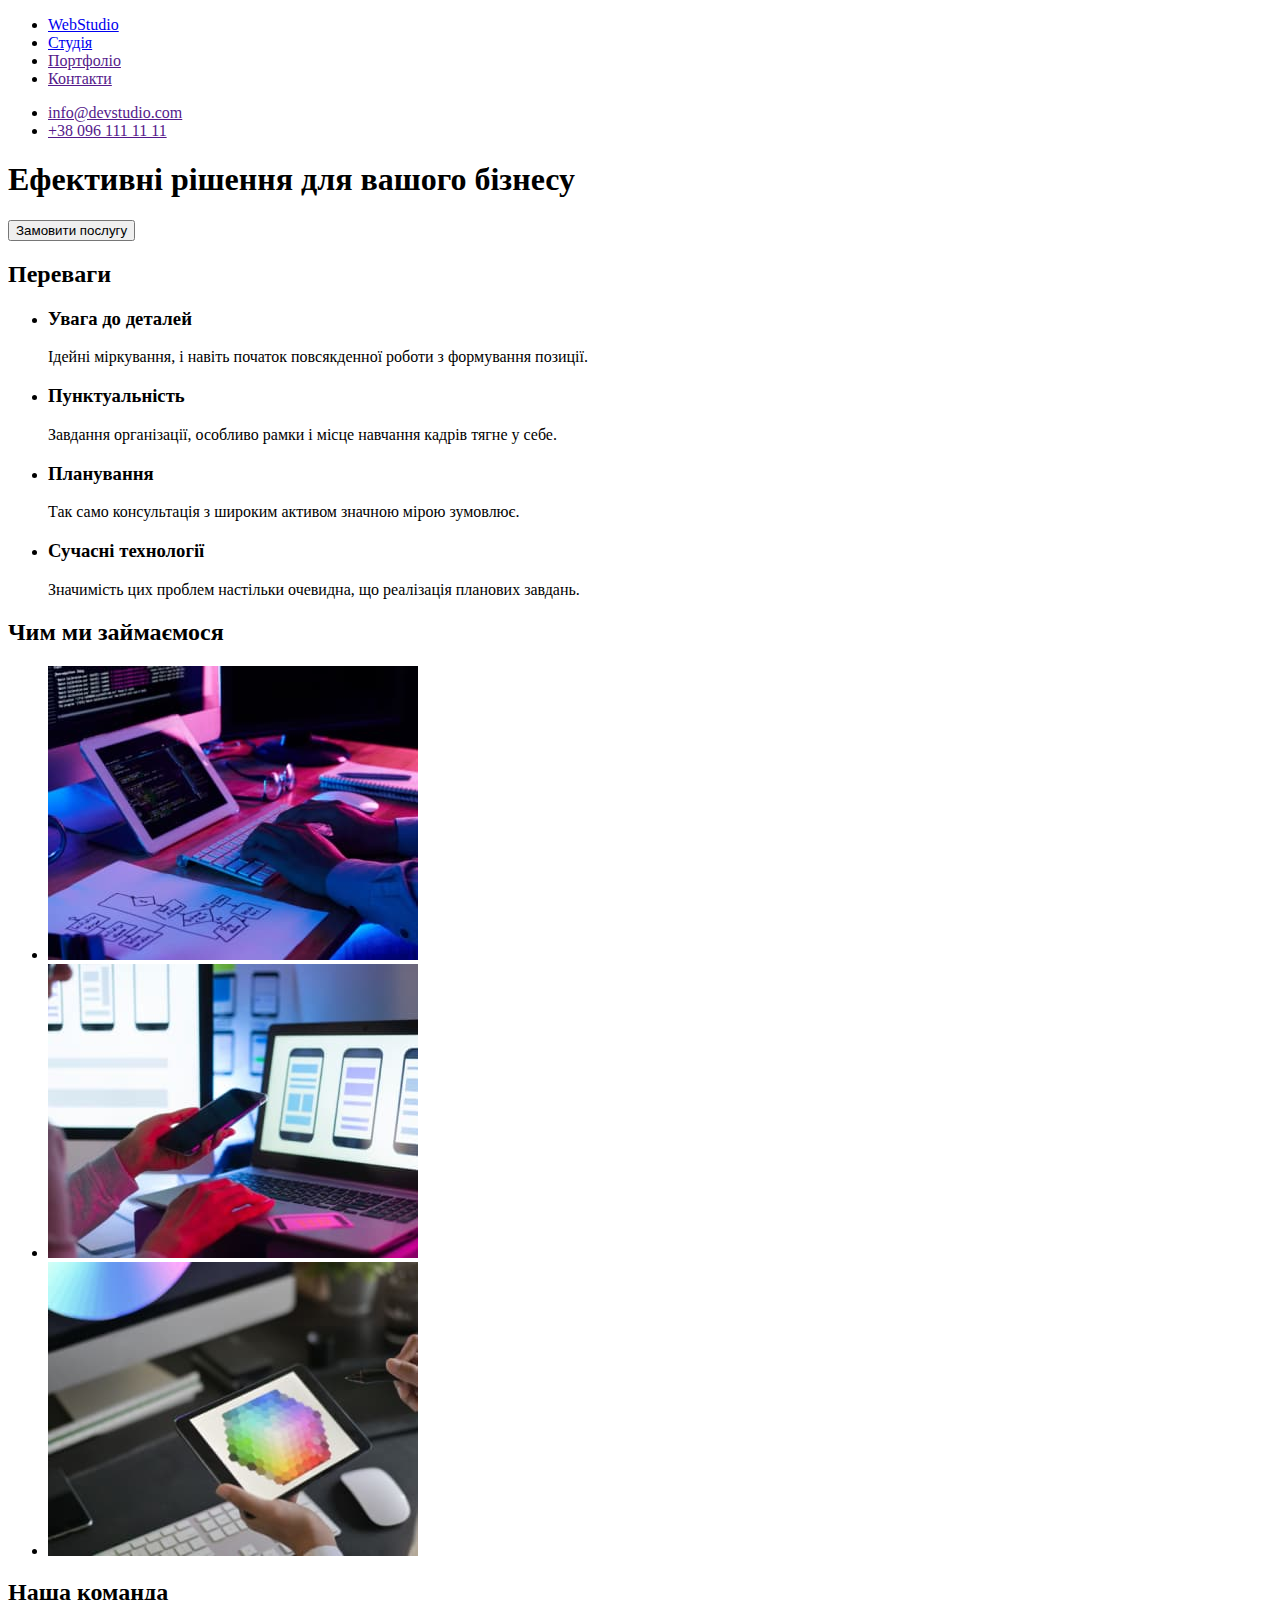
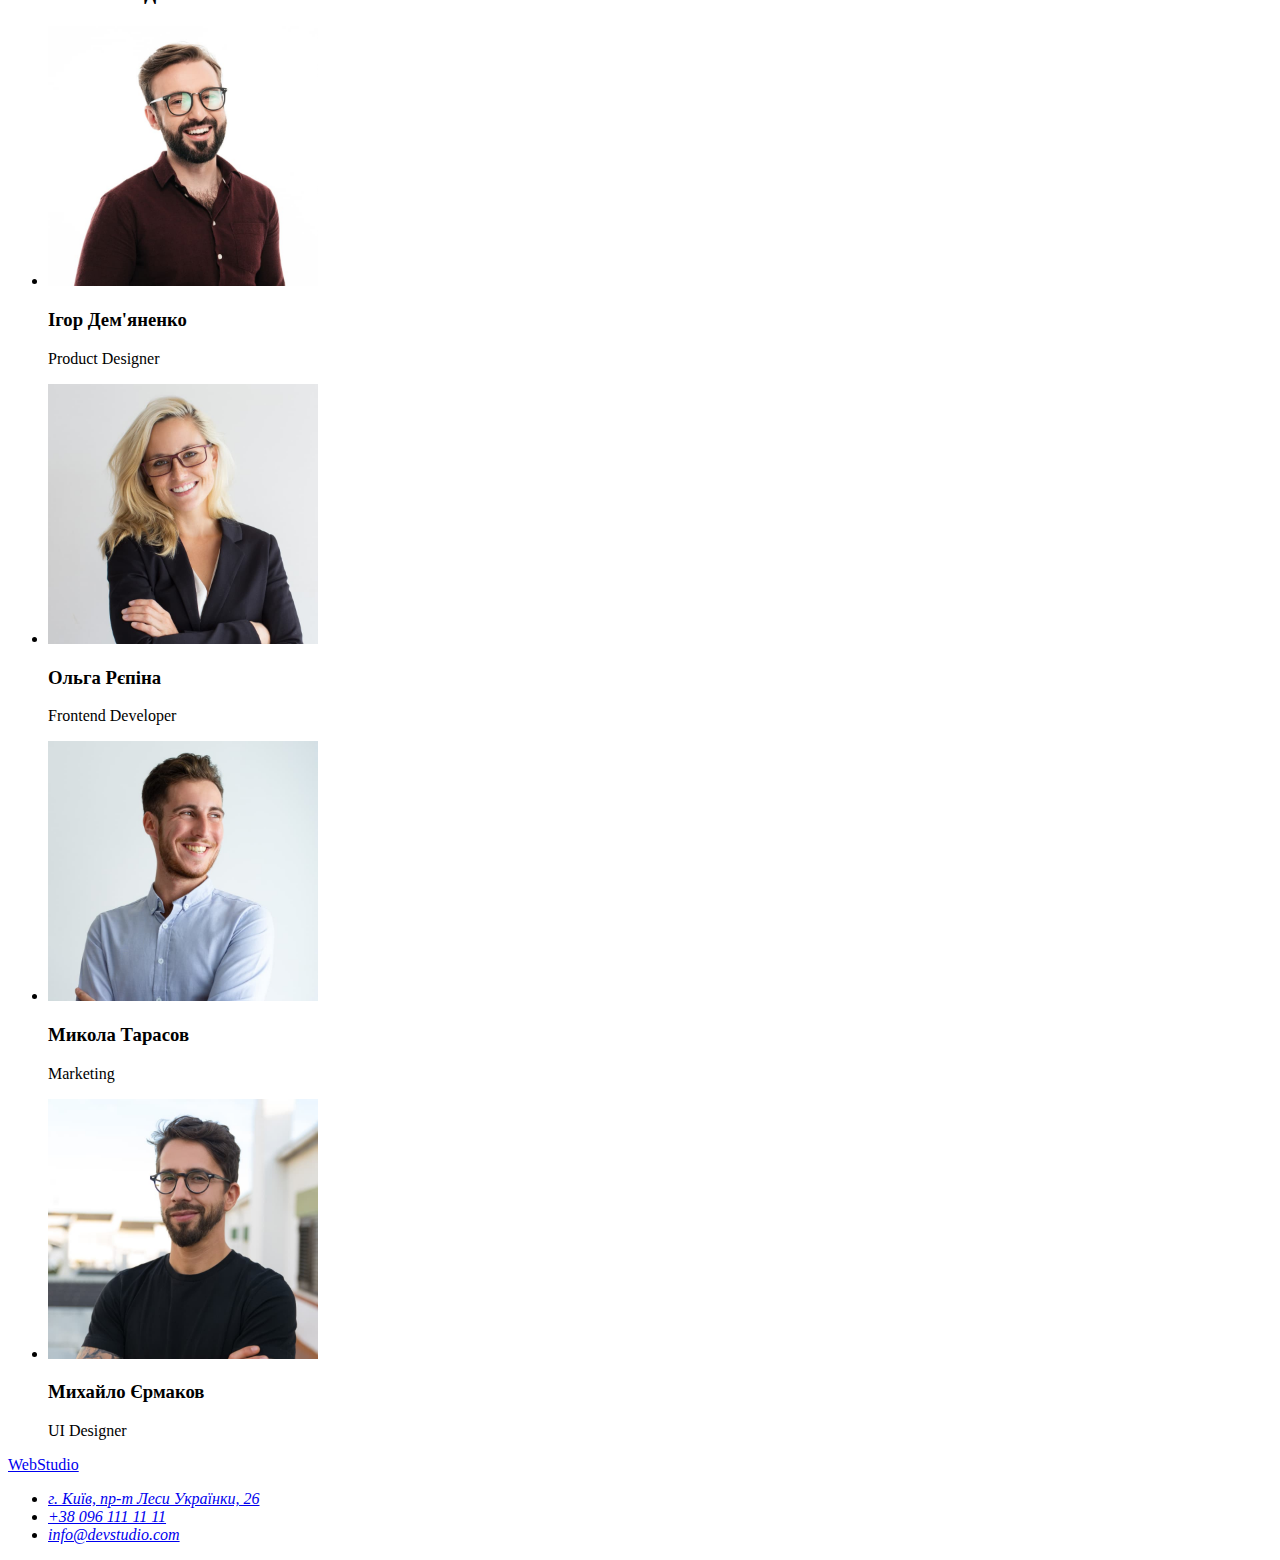
==== index.html @ d770da4b "Домашня робота 1" ====
<!DOCTYPE html>
<html lang="uk">
<head>
    <meta charset="UTF-8">
    <meta http-equiv="X-UA-Compatible" content="IE=edge">
    <meta name="viewport" content="width=device-width, initial-scale=1.0">
    <title>WebStudio</title>
</head>
<body>
<header>
    <nav>
        <ul>
        <li><a href="./index.html">WebStudio</a></li>
        <li><a href="./index.html">Студія</a></li>
        <li><a href="">Портфоліо</a></li>
        <li><a href="">Контакти</a></li>
        </ul>
    </nav>   
    <ul>
        <li><a href="">info@devstudio.com</a></li>
        <li><a href="">+38 096 111 11 11</a></li>
    </ul>
</header>
<main>
    <section>
        <h1>Ефективні рішення для вашого бізнесу</h1>
        <button type="button">Замовити послугу</button>
    </section>
    <section>
        <h2>Переваги</h2>
            <ul>
                <li>
                    <h3>Увага до деталей</h3>
                    <p>Ідейні міркування, і навіть початок повсякденної роботи з формування позиції.</p>
                </li>
                <li>
                    <h3>Пунктуальність</h3>
                    <p>Завдання організації, особливо рамки і місце навчання кадрів тягне у себе.</p>
                </li>
                <li>
                    <h3>Планування</h3>
                    <p>Так само консультація з широким активом значною мірою зумовлює.</p>
                </li>
                <li>
                    <h3>Сучасні технології</h3>
                    <p>Значимість цих проблем настільки очевидна, що реалізація планових завдань.</p>
                </li>
            </ul>    
    </section>
    <section>
        <h2>Чим ми займаємося</h2>
        <ul>
            <li><img src="./images/img-6.jpg" alt="Написання коду" width="370"></li>
            <li><img src="./images/img-7.jpg" alt="Розробка додатку" width="370"></li>
            <li><img src="./images/img-8.jpg" alt="Дизайн макету" width="370"></li>
        </ul>
    </section>
    <section>
        <h2>Наша команда</h2>
        <ul>
            <li>
                <img src="./images/img-1.jpg" alt="Фото Product Designer" width="270">
                <h3>Ігор Дем'яненко</h3>
                <p>Product Designer</p>
            </li>
            <li>
                <img src="./images/img-2.jpg" alt="Фото Frontend Developer" width="270">
                <h3>Ольга Рєпіна</h3>
                <p>Frontend Developer</p>
            </li>
            <li>
                <img src="./images/img-3.jpg" alt="Фото Marketing" width="270">
                <h3>Микола Тарасов</h3>
                <p>Marketing</p>
            </li>
            <li>
                <img src="./images/img-4.jpg" alt="Фото UI Designer" width="270">
                <h3>Михайло Єрмаков</h3>
                <p>UI Designer</p>
            </li>
        </ul>
    </section>
</main>
<footer>
        <a href="./index.html">WebStudio</a>
    <address>
        <ul>
            <li><a href="https://goo.gl/maps/CPtrU1FHBa2aNyZL9" target="_blank" rel="noopener noreferrer nofollow">г. Київ, пр-т Леси Українки, 26</a></li>
            <li><a href="tel:+380961111111">+38 096 111 11 11</a></li>
            <li><a href="mailto:info@devstudio.com">info@devstudio.com</a></li>
        </ul>
    </address>
</footer>
</body>
</html>
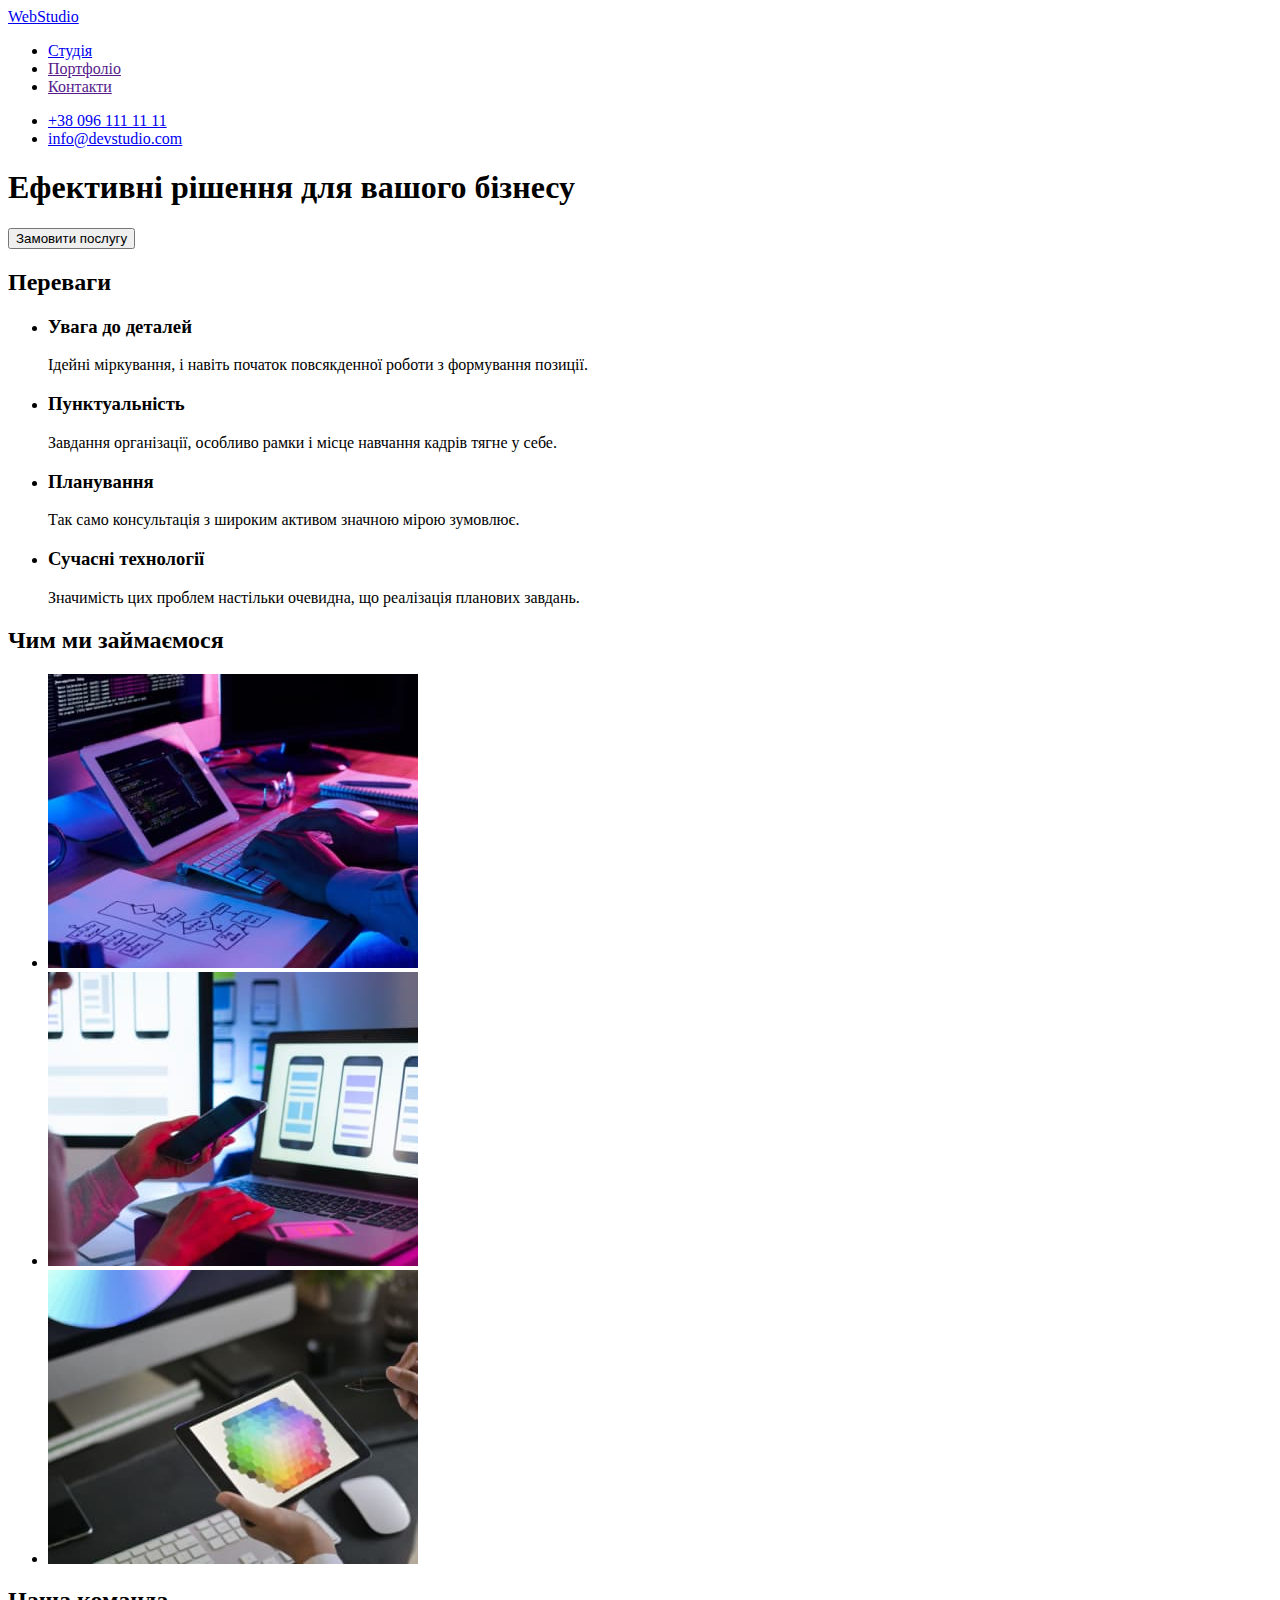
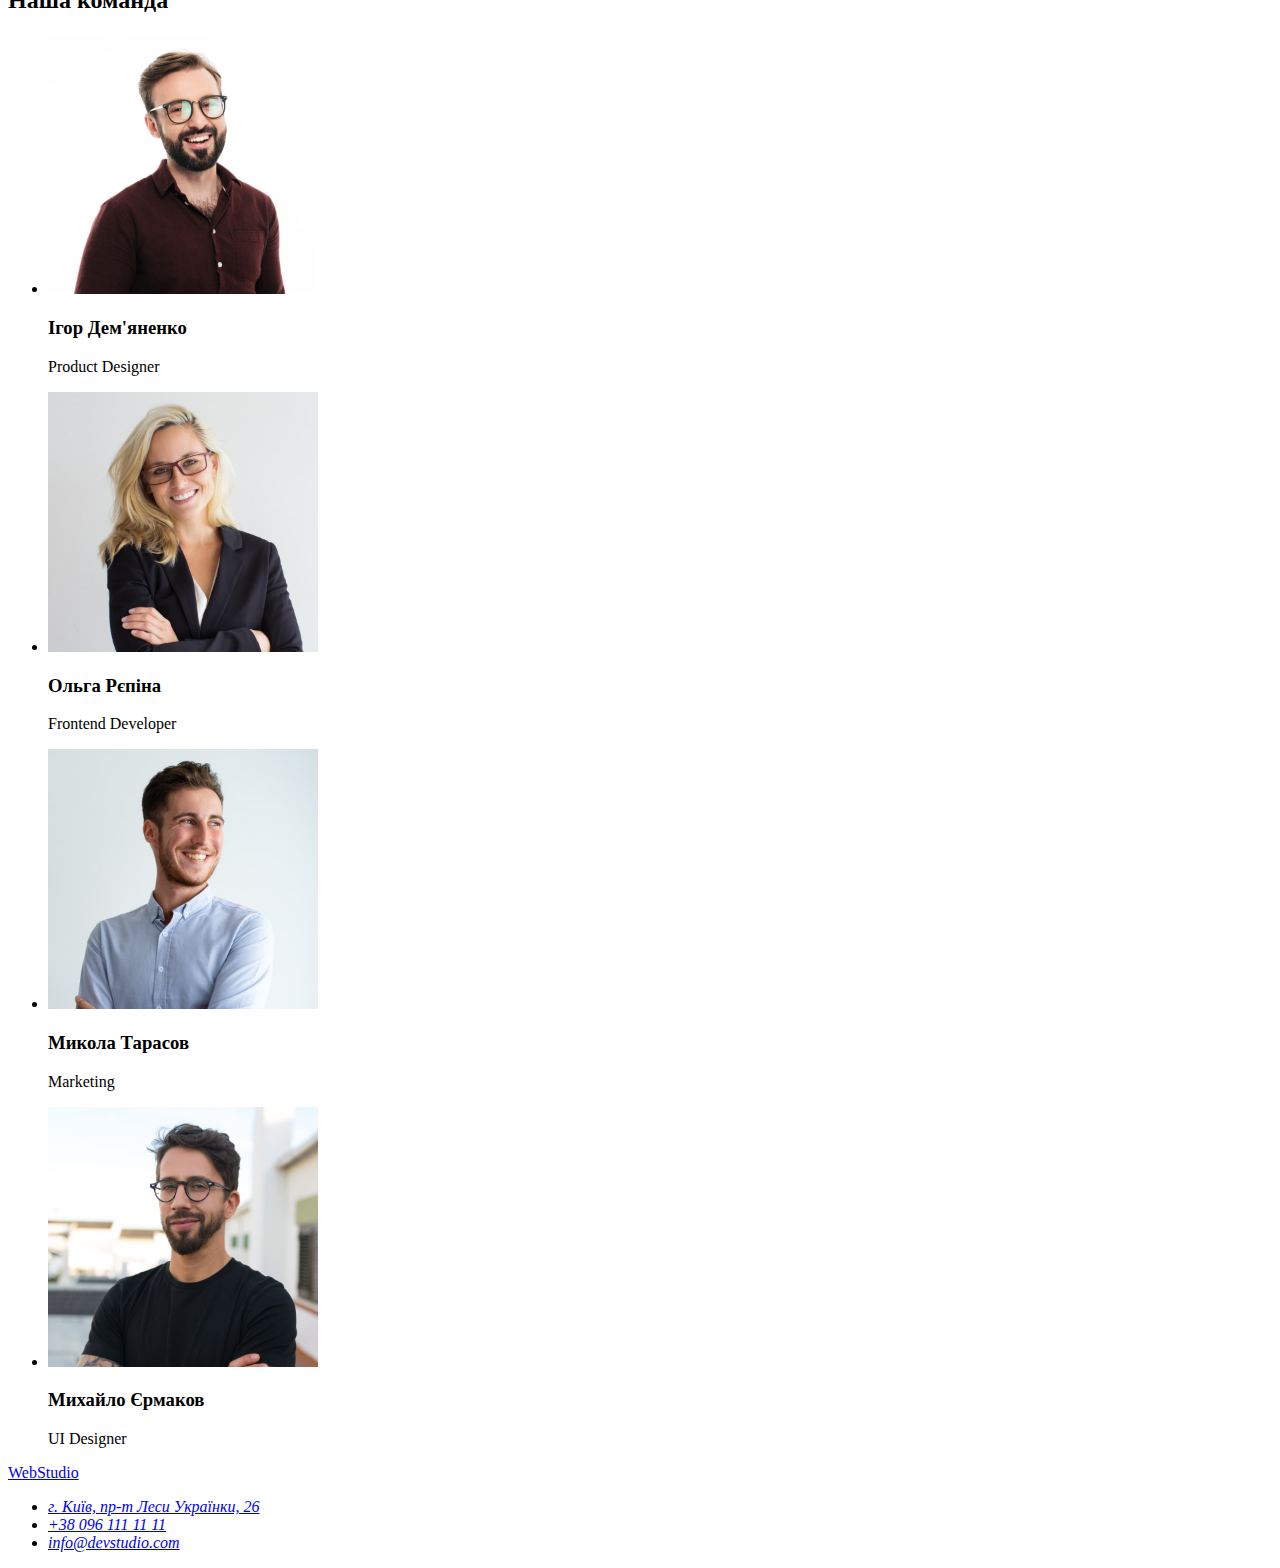
==== commit 441debe2: "Виправлення header" ====
--- a/index.html
+++ b/index.html
@@ -1,95 +1,127 @@
 <!DOCTYPE html>
 <html lang="uk">
-<head>
-    <meta charset="UTF-8">
-    <meta http-equiv="X-UA-Compatible" content="IE=edge">
-    <meta name="viewport" content="width=device-width, initial-scale=1.0">
+  <head>
+    <meta charset="UTF-8" />
+    <meta http-equiv="X-UA-Compatible" content="IE=edge" />
+    <meta name="viewport" content="width=device-width, initial-scale=1.0" />
     <title>WebStudio</title>
-</head>
-<body>
-<header>
-    <nav>
+  </head>
+  <body>
+    <header>
+      <nav>
+        <li><a href="./index.html">WebStudio</a></li>
         <ul>
-        <li><a href="./index.html">WebStudio</a></li>
-        <li><a href="./index.html">Студія</a></li>
-        <li><a href="">Портфоліо</a></li>
-        <li><a href="">Контакти</a></li>
+          <li><a href="./index.html">Студія</a></li>
+          <li><a href="">Портфоліо</a></li>
+          <li><a href="">Контакти</a></li>
         </ul>
-    </nav>   
-    <ul>
-        <li><a href="">info@devstudio.com</a></li>
-        <li><a href="">+38 096 111 11 11</a></li>
-    </ul>
-</header>
-<main>
-    <section>
+      </nav>
+      <ul>
+        <li><a href="tel:+380961111111">+38 096 111 11 11</a></li>
+        <li><a href="mailto:info@devstudio.com">info@devstudio.com</a></li>
+      </ul>
+    </header>
+    <main>
+      <section>
         <h1>Ефективні рішення для вашого бізнесу</h1>
         <button type="button">Замовити послугу</button>
-    </section>
-    <section>
+      </section>
+      <section>
         <h2>Переваги</h2>
-            <ul>
-                <li>
-                    <h3>Увага до деталей</h3>
-                    <p>Ідейні міркування, і навіть початок повсякденної роботи з формування позиції.</p>
-                </li>
-                <li>
-                    <h3>Пунктуальність</h3>
-                    <p>Завдання організації, особливо рамки і місце навчання кадрів тягне у себе.</p>
-                </li>
-                <li>
-                    <h3>Планування</h3>
-                    <p>Так само консультація з широким активом значною мірою зумовлює.</p>
-                </li>
-                <li>
-                    <h3>Сучасні технології</h3>
-                    <p>Значимість цих проблем настільки очевидна, що реалізація планових завдань.</p>
-                </li>
-            </ul>    
-    </section>
-    <section>
+        <ul>
+          <li>
+            <h3>Увага до деталей</h3>
+            <p>
+              Ідейні міркування, і навіть початок повсякденної роботи з
+              формування позиції.
+            </p>
+          </li>
+          <li>
+            <h3>Пунктуальність</h3>
+            <p>
+              Завдання організації, особливо рамки і місце навчання кадрів тягне
+              у себе.
+            </p>
+          </li>
+          <li>
+            <h3>Планування</h3>
+            <p>
+              Так само консультація з широким активом значною мірою зумовлює.
+            </p>
+          </li>
+          <li>
+            <h3>Сучасні технології</h3>
+            <p>
+              Значимість цих проблем настільки очевидна, що реалізація планових
+              завдань.
+            </p>
+          </li>
+        </ul>
+      </section>
+      <section>
         <h2>Чим ми займаємося</h2>
         <ul>
-            <li><img src="./images/img-6.jpg" alt="Написання коду" width="370"></li>
-            <li><img src="./images/img-7.jpg" alt="Розробка додатку" width="370"></li>
-            <li><img src="./images/img-8.jpg" alt="Дизайн макету" width="370"></li>
+          <li>
+            <img src="./images/img-6.jpg" alt="Написання коду" width="370" />
+          </li>
+          <li>
+            <img src="./images/img-7.jpg" alt="Розробка додатку" width="370" />
+          </li>
+          <li>
+            <img src="./images/img-8.jpg" alt="Дизайн макету" width="370" />
+          </li>
         </ul>
-    </section>
-    <section>
+      </section>
+      <section>
         <h2>Наша команда</h2>
         <ul>
-            <li>
-                <img src="./images/img-1.jpg" alt="Фото Product Designer" width="270">
-                <h3>Ігор Дем'яненко</h3>
-                <p>Product Designer</p>
-            </li>
-            <li>
-                <img src="./images/img-2.jpg" alt="Фото Frontend Developer" width="270">
-                <h3>Ольга Рєпіна</h3>
-                <p>Frontend Developer</p>
-            </li>
-            <li>
-                <img src="./images/img-3.jpg" alt="Фото Marketing" width="270">
-                <h3>Микола Тарасов</h3>
-                <p>Marketing</p>
-            </li>
-            <li>
-                <img src="./images/img-4.jpg" alt="Фото UI Designer" width="270">
-                <h3>Михайло Єрмаков</h3>
-                <p>UI Designer</p>
-            </li>
+          <li>
+            <img
+              src="./images/img-1.jpg"
+              alt="Фото Product Designer"
+              width="270"
+            />
+            <h3>Ігор Дем'яненко</h3>
+            <p>Product Designer</p>
+          </li>
+          <li>
+            <img
+              src="./images/img-2.jpg"
+              alt="Фото Frontend Developer"
+              width="270"
+            />
+            <h3>Ольга Рєпіна</h3>
+            <p>Frontend Developer</p>
+          </li>
+          <li>
+            <img src="./images/img-3.jpg" alt="Фото Marketing" width="270" />
+            <h3>Микола Тарасов</h3>
+            <p>Marketing</p>
+          </li>
+          <li>
+            <img src="./images/img-4.jpg" alt="Фото UI Designer" width="270" />
+            <h3>Михайло Єрмаков</h3>
+            <p>UI Designer</p>
+          </li>
         </ul>
-    </section>
-</main>
-<footer>
-        <a href="./index.html">WebStudio</a>
-    <address>
+      </section>
+    </main>
+    <footer>
+      <a href="./index.html">WebStudio</a>
+      <address>
         <ul>
-            <li><a href="https://goo.gl/maps/CPtrU1FHBa2aNyZL9" target="_blank" rel="noopener noreferrer nofollow">г. Київ, пр-т Леси Українки, 26</a></li>
-            <li><a href="tel:+380961111111">+38 096 111 11 11</a></li>
-            <li><a href="mailto:info@devstudio.com">info@devstudio.com</a></li>
+          <li>
+            <a
+              href="https://goo.gl/maps/CPtrU1FHBa2aNyZL9"
+              target="_blank"
+              rel="noopener noreferrer nofollow"
+              >г. Київ, пр-т Леси Українки, 26</a
+            >
+          </li>
+          <li><a href="tel:+380961111111">+38 096 111 11 11</a></li>
+          <li><a href="mailto:info@devstudio.com">info@devstudio.com</a></li>
         </ul>
-    </address>
-</footer>
-</body>
-</html>+      </address>
+    </footer>
+  </body>
+</html>
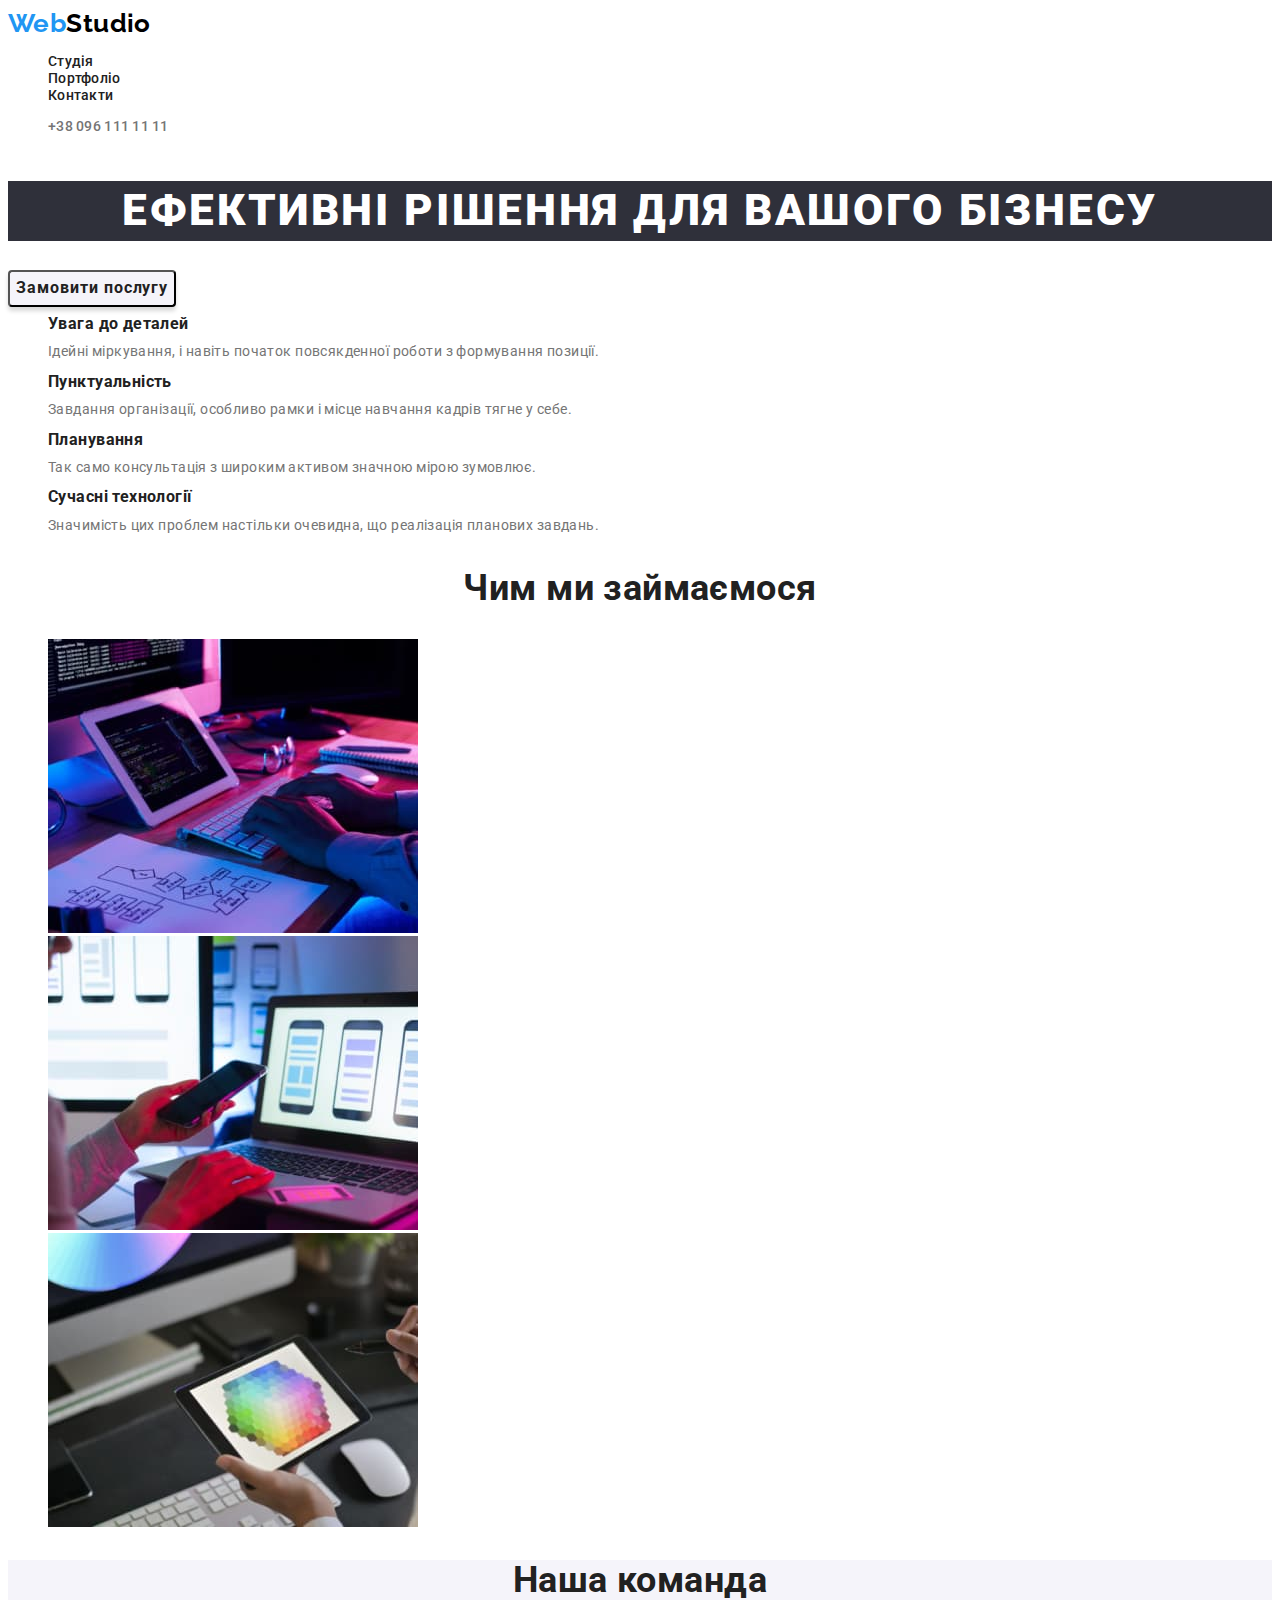
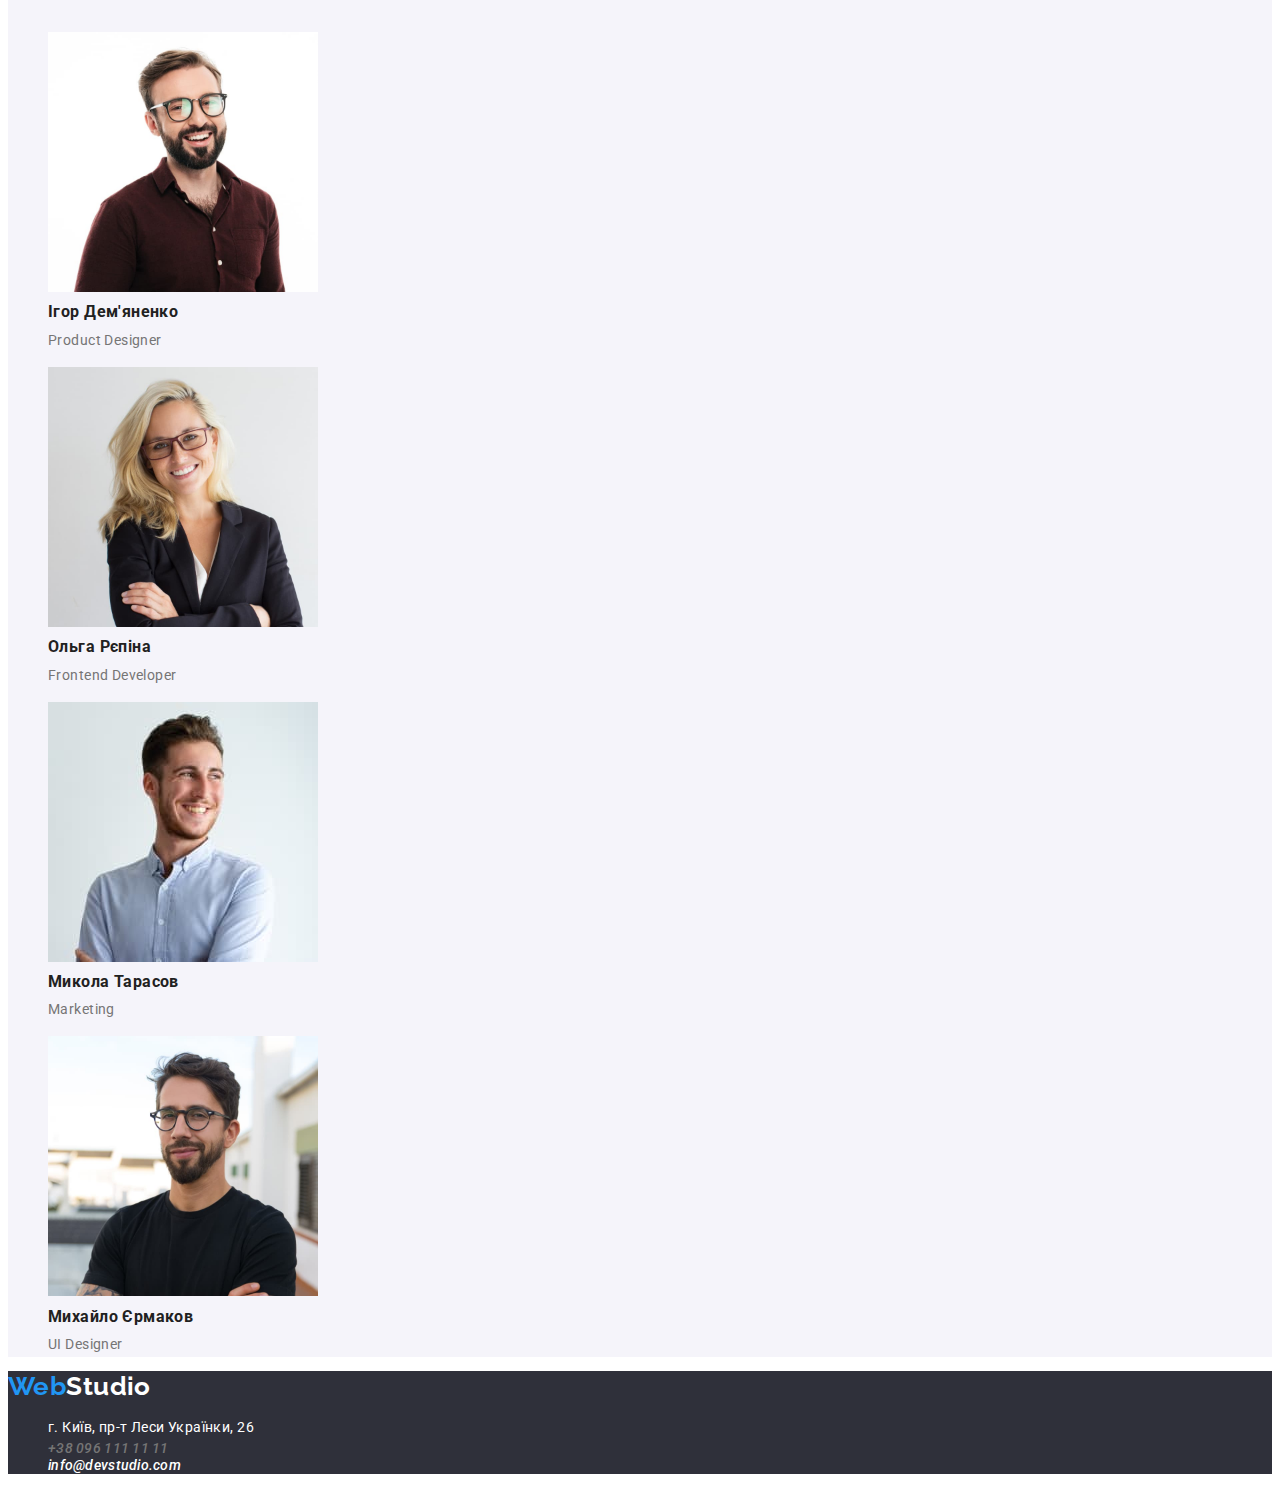
==== commit a11136b8: "Домашня робота 2" ====
--- a/index.html
+++ b/index.html
@@ -4,54 +4,65 @@
     <meta charset="UTF-8" />
     <meta http-equiv="X-UA-Compatible" content="IE=edge" />
     <meta name="viewport" content="width=device-width, initial-scale=1.0" />
+    <link rel="preconnect" href="https://fonts.googleapis.com" />
+    <link rel="preconnect" href="https://fonts.gstatic.com" crossorigin />
+    <link
+      href="https://fonts.googleapis.com/css2?family=Raleway:wght@700&family=Roboto:wght@400;500;700;900&display=swap"
+      rel="stylesheet"
+    />
+    <link rel="stylesheet" href="./css/styles-index.css" />
     <title>WebStudio</title>
   </head>
   <body>
     <header>
       <nav>
-        <li><a href="./index.html">WebStudio</a></li>
+        <a class="logo" href="./index.html"><span>Web</span>Studio</a>
         <ul>
-          <li><a href="./index.html">Студія</a></li>
-          <li><a href="">Портфоліо</a></li>
-          <li><a href="">Контакти</a></li>
+          <li><a class="header" href="./index.html">Студія</a></li>
+          <li><a class="header" href="./portfolio.html">Портфоліо</a></li>
+          <li><a class="header" href="#">Контакти</a></li>
         </ul>
       </nav>
       <ul>
-        <li><a href="tel:+380961111111">+38 096 111 11 11</a></li>
-        <li><a href="mailto:info@devstudio.com">info@devstudio.com</a></li>
+        <li><a class="phone" href="tel:+380961111111">+38 096 111 11 11</a></li>
+        <li>
+          <a class="mail" href="mailto:info@devstudio.com"
+            >info@devstudio.com</a
+          >
+        </li>
       </ul>
     </header>
     <main>
       <section>
-        <h1>Ефективні рішення для вашого бізнесу</h1>
-        <button type="button">Замовити послугу</button>
+        <h1 class="slogan">Ефективні рішення для вашого бізнесу</h1>
+        <button class="button" type="button">Замовити послугу</button>
       </section>
       <section>
-        <h2>Переваги</h2>
+        <h2 class="visually-hiden" hidden>Details</h2>
         <ul>
           <li>
-            <h3>Увага до деталей</h3>
-            <p>
+            <h3 class="subtitle">Увага до деталей</h3>
+            <p class="tagline">
               Ідейні міркування, і навіть початок повсякденної роботи з
               формування позиції.
             </p>
           </li>
           <li>
-            <h3>Пунктуальність</h3>
-            <p>
+            <h3 class="subtitle">Пунктуальність</h3>
+            <p class="tagline">
               Завдання організації, особливо рамки і місце навчання кадрів тягне
               у себе.
             </p>
           </li>
           <li>
-            <h3>Планування</h3>
-            <p>
+            <h3 class="subtitle">Планування</h3>
+            <p class="tagline">
               Так само консультація з широким активом значною мірою зумовлює.
             </p>
           </li>
           <li>
-            <h3>Сучасні технології</h3>
-            <p>
+            <h3 class="subtitle">Сучасні технології</h3>
+            <p class="tagline">
               Значимість цих проблем настільки очевидна, що реалізація планових
               завдань.
             </p>
@@ -59,67 +70,101 @@
         </ul>
       </section>
       <section>
-        <h2>Чим ми займаємося</h2>
+        <h2 class="subject">Чим ми займаємося</h2>
         <ul>
           <li>
-            <img src="./images/img-6.jpg" alt="Написання коду" width="370" />
+            <img
+              src="./images/img1.jpg"
+              alt="Написання коду"
+              width="370"
+              height="294"
+            />
           </li>
           <li>
-            <img src="./images/img-7.jpg" alt="Розробка додатку" width="370" />
+            <img
+              src="./images/img2.jpg"
+              alt="Розробка додатку на мобільний"
+              width="370"
+              height="294"
+            />
           </li>
           <li>
-            <img src="./images/img-8.jpg" alt="Дизайн макету" width="370" />
+            <img
+              src="./images/img3.jpg"
+              alt="Графічний дизайн"
+              width="370"
+              height="294"
+            />
           </li>
         </ul>
       </section>
-      <section>
-        <h2>Наша команда</h2>
+      <section class="team">
+        <h2 class="subject">Наша команда</h2>
         <ul>
           <li>
             <img
-              src="./images/img-1.jpg"
-              alt="Фото Product Designer"
+              src="./images/man3.jpg"
+              alt="Фото продукт менеджера"
               width="270"
+              height="260"
             />
-            <h3>Ігор Дем'яненко</h3>
-            <p>Product Designer</p>
+            <h3 class="subtitle">Ігор Дем'яненко</h3>
+            <p class="tagline">Product Designer</p>
           </li>
           <li>
             <img
-              src="./images/img-2.jpg"
-              alt="Фото Frontend Developer"
+              src="./images/woman.jpg"
+              alt="Фото фронтенд розробника"
               width="270"
+              height="260"
             />
-            <h3>Ольга Рєпіна</h3>
-            <p>Frontend Developer</p>
+            <h3 class="subtitle">Ольга Рєпіна</h3>
+            <p class="tagline">Frontend Developer</p>
           </li>
           <li>
-            <img src="./images/img-3.jpg" alt="Фото Marketing" width="270" />
-            <h3>Микола Тарасов</h3>
-            <p>Marketing</p>
+            <img
+              src="./images/man2.jpg"
+              alt="Фото маркетолога"
+              width="270"
+              height="260"
+            />
+            <h3 class="subtitle">Микола Тарасов</h3>
+            <p class="tagline">Marketing</p>
           </li>
           <li>
-            <img src="./images/img-4.jpg" alt="Фото UI Designer" width="270" />
-            <h3>Михайло Єрмаков</h3>
-            <p>UI Designer</p>
+            <img
+              src="./images/man1.jpg"
+              alt="Фото дизайнера"
+              width="270"
+              height="260"
+            />
+            <h3 class="subtitle">Михайло Єрмаков</h3>
+            <p class="tagline">UI Designer</p>
           </li>
         </ul>
       </section>
     </main>
-    <footer>
-      <a href="./index.html">WebStudio</a>
+    <footer class="information">
+      <a class="footer" href="./index.html"><span>Web</span>Studio</a>
       <address>
         <ul>
           <li>
             <a
+              class="adress"
               href="https://goo.gl/maps/CPtrU1FHBa2aNyZL9"
               target="_blank"
               rel="noopener noreferrer nofollow"
               >г. Київ, пр-т Леси Українки, 26</a
             >
           </li>
-          <li><a href="tel:+380961111111">+38 096 111 11 11</a></li>
-          <li><a href="mailto:info@devstudio.com">info@devstudio.com</a></li>
+          <li>
+            <a class="phone" href="tel:+380961111111">+38 096 111 11 11</a>
+          </li>
+          <li>
+            <a class="mail" href="mailto:info@devstudio.com"
+              >info@devstudio.com</a
+            >
+          </li>
         </ul>
       </address>
     </footer>
--- a/css/styles-index.css
+++ b/css/styles-index.css
@@ -0,0 +1,216 @@
+:root {
+--color-hover: #FFFFFF;
+--color-background-hover: #2196F3;  
+--color-background-hover-button: #F5F4FA; 
+}
+body {
+    background-color: var(--color-hover);
+    font-family: Roboto, sans-serif;
+    color: #212121;
+    font-size: 14px;
+    letter-spacing: 0.03em;
+}
+.logo{
+    font-family: 'Raleway';
+    font-weight: 700;
+    font-size: 26px;
+    line-height: 1.19;
+    color: #000000;
+    text-decoration: none;   
+}
+nav {
+    list-style-type: none;
+}
+span {
+    font-family: 'Raleway';
+    font-weight: 700;
+    font-size: 26px;
+    line-height: 1.19;
+    color: #2196F3; 
+    text-decoration: none;   
+}
+ul {
+    list-style-type: none;
+}
+.header {
+    font-weight: 500;
+    line-height: 1.14;
+    letter-spacing: 0.02em;
+    color: #212121; 
+    text-decoration: none;      
+}
+.header:hover, :focus {
+    color: #2196F3;
+}
+.mail {
+    font-weight: 500;
+    line-height: 1.14;
+    letter-spacing: 0.02em;
+    color: var(--color-hover);  
+    text-decoration: none;   
+}
+.mail:hover, :focus {
+    color: #2196F3;
+}
+.phone {
+    font-weight: 500;
+    line-height: 1.14;
+    letter-spacing: 0.02em;
+    color: #757575;  
+    text-decoration: none;   
+}
+.phone:hover, :focus{
+    color: #2196F3;   
+}
+.slogan {
+    font-weight: 900;
+    font-size: 44px;
+    line-height: 1.36;
+    text-align: center;
+    letter-spacing: 0.06em;
+    text-transform: uppercase;
+    color: #FFFFFF;    
+    background-color: #2F303A;   
+}
+.button {
+    font-weight: 700;
+    font-size: 16px;
+    line-height: 1.88;
+    display: flex;
+    align-items: center;
+    text-align: center;
+    letter-spacing: 0.06em;
+    color: #212121;
+    background-color: #F5F4FA;
+    box-shadow: 0px 4px 4px rgba(0, 0, 0, 0.15);
+    border-radius: 4px; 
+    cursor: pointer; 
+    font-family: inherit;
+} 
+.button:hover, :focus {
+    color: var(--color-hover);
+    background-color: var(--color-background-hover); 
+}
+.visually-hidden:hidden {
+      position: absolute;
+      white-space: nowrap;
+      width: 1px;
+      height: 1px;
+      overflow: hidden;
+      border: 0;
+      padding: 0;
+      clip: rect(0 0 0 0);
+      clip-path: inset(50%);
+      margin: -1px;
+  } 
+.subtitle {
+    font-weight: 700;
+    line-height: 1.14px;
+    color: #212121;   
+}
+.tagline {
+    font-weight: 400;
+    line-height: 1.71;
+    color: #757575; 
+}
+.subject {
+    font-weight: 700;
+    font-size: 36px;
+    line-height: 1.16;
+    text-align: center;
+    color: #212121;   
+}
+.team {
+    background-color: #F5F4FA;;
+}
+.adress {
+    font-weight: 400;
+    line-height: 1.71;
+    color:  #FFFFFF;
+    text-decoration: none;  
+    font-style: normal;
+}
+.adress:hover, :focus {
+    color: var(--color-background-hover);
+}
+.information {
+    background-color: #2F303A;
+}
+.footer {
+    color: #FFFFFF;
+    font-family: 'Raleway';
+    font-weight: 700;
+    font-size: 26px;
+    line-height: 1.19; 
+    text-decoration: none;       
+}
+.all {
+    background-color: var(--color-background-hover-button);
+    border-radius: 4px;  
+    cursor: pointer; 
+    font-weight: 500;
+    font-size: 16px;
+    line-height: 1.62;
+    text-align: center;
+    font-family: inherit;
+}
+.web {
+    background-color: var(--color-background-hover-button);
+    border-radius: 4px;  
+    cursor: pointer; 
+    font-weight: 500;
+    font-size: 16px;
+    line-height: 1.62;
+    text-align: center;
+    font-family: inherit;    
+}
+.app {
+    background-color: var(--color-background-hover-button);
+    border-radius: 4px;  
+    cursor: pointer; 
+    font-weight: 500;
+    font-size: 16px;
+    line-height: 1.62;
+    text-align: center;
+    font-family: inherit;
+}
+.dizayn {
+    background-color: var(--color-background-hover-button);
+    border-radius: 4px;  
+    cursor: pointer; 
+    font-weight: 500;
+    font-size: 16px;
+    line-height: 1.62;
+    text-align: center;
+    font-family: inherit;
+}
+.marketing {
+    background-color: var(--color-background-hover-button);
+    border-radius: 4px;  
+    cursor: pointer; 
+    font-weight: 500;
+    font-size: 16px;
+    line-height: 1.62;
+    text-align: center;
+    font-family: inherit;
+}
+.all:hover,:focus {
+    background-color: var(--color-background-hover);
+    color: var(--color-hover);
+}
+.web:hover,:focus {
+    background-color: var(--color-background-hover);
+    color: var(--color-hover);    
+}
+.app:hover,:focus {
+    background-color: var(--color-background-hover);
+    color: var(--color-hover);
+}
+.dizayn:hover,:focus {
+    background-color: var(--color-background-hover);
+    color: var(--color-hover);
+}
+.marketing:hover,:focus {
+    background-color: var(--color-background-hover);
+    color: var(--color-hover);
+}
